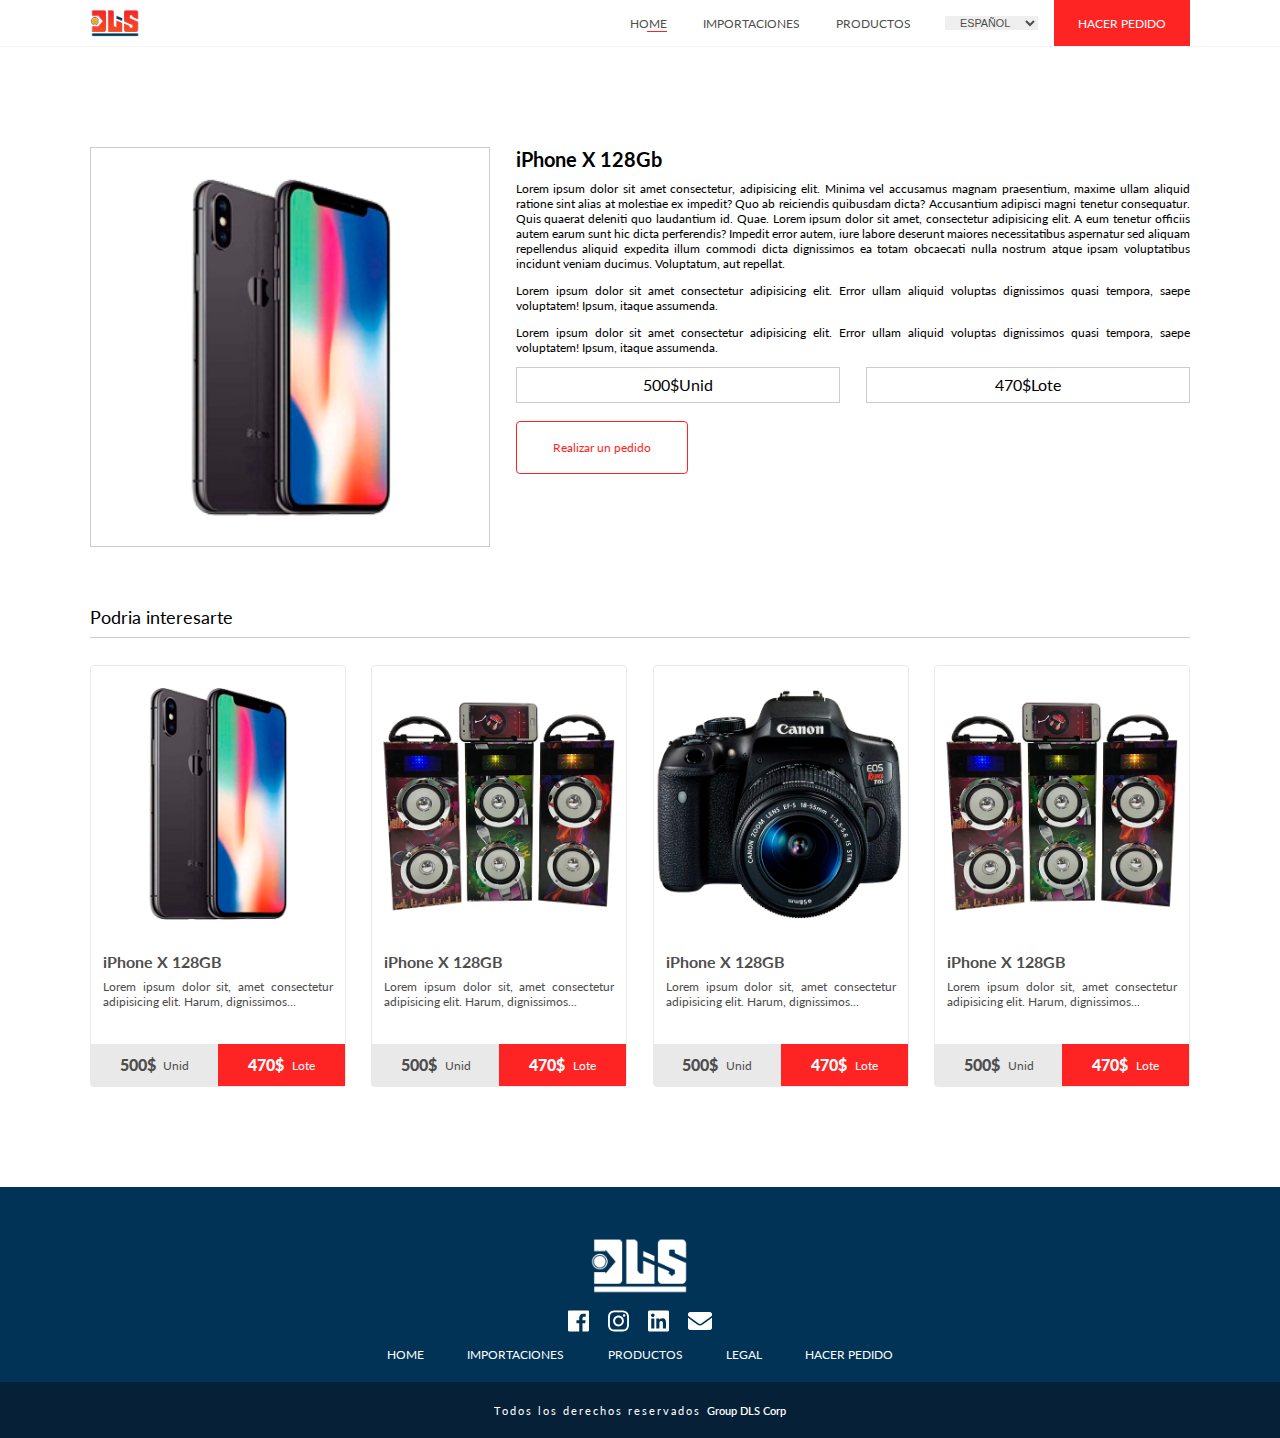
==== detalle_producto.html @ 07949add "version 2" ====
<!DOCTYPE html>
<html lang="es">
  <head>
    <meta charset="UTF-8"/>
    <meta name="viewport" content="width=device-width, initial-scale=1.0"/>
    <meta http-equiv="X-UA-Compatible" content="ie=edge"/>
    <link rel="stylesheet" href="css/style.css"/>
    <title>Group Dls Corp</title>
  </head>
  <body>
    <header>
      <div class="container">
        <div class="spc_header">
          <div class="logo"><a href="index.html"><img src="image/logo_dls_03.png" alt=""/></a></div>
          <div class="spc_menu">
            <div class="contrl_resnpnns">
              <div class="btn_responsiv active"><i class="fas fa-bars"></i></div>
              <div class="btn_close_menu_responssv"><i class="fas fa-times"></i></div>
            </div>
            <div class="menu"><a class="nrml active" href="index.html">home</a><a class="nrml" href="importaciones.html">importaciones</a><a class="nrml" href="productos.html">Productos</a>
              <select>
                <option>Español</option>
                <option>Ingles</option>
              </select><a class="cll" href="pedido.html">hacer pedido</a>
            </div>
          </div>
        </div>
      </div>
    </header>
    <section class="detalle_product">
      <div class="container">
        <div class="spc_detalle_prdct">
          <div class="img_producto"><img src="image/gallery/smartphone.png" alt=""/></div>
          <div class="descrip_prodct">
            <h1>iPhone X 128Gb</h1>
            <p>Lorem ipsum dolor sit amet consectetur, adipisicing elit. Minima vel accusamus magnam praesentium, maxime ullam aliquid ratione sint alias at molestiae ex impedit? Quo ab reiciendis quibusdam dicta? Accusantium adipisci magni tenetur consequatur. Quis quaerat deleniti quo laudantium id. Quae. Lorem ipsum dolor sit amet, consectetur adipisicing elit. A eum tenetur officiis autem earum sunt hic dicta perferendis? Impedit error autem, iure labore deserunt maiores necessitatibus aspernatur sed aliquam repellendus aliquid expedita illum commodi dicta dignissimos ea totam obcaecati nulla nostrum atque ipsam voluptatibus incidunt veniam ducimus. Voluptatum, aut repellat.</p>
            <p>Lorem ipsum dolor sit amet consectetur adipisicing elit. Error ullam aliquid voluptas dignissimos quasi tempora, saepe voluptatem! Ipsum, itaque assumenda.</p>
            <p>Lorem ipsum dolor sit amet consectetur adipisicing elit. Error ullam aliquid voluptas dignissimos quasi tempora, saepe voluptatem! Ipsum, itaque assumenda.</p>
            <div class="spc_price">
              <div class="unidd_detalle">
                <div class="monto_detalle">500$</div><span>Unid</span>
              </div>
              <div class="lote_detalle">
                <div class="monto_detalle">470$</div><span>Lote</span>
              </div>
            </div>
            <div class="spc_pedido"><a href="pedido.html">Realizar un pedido</a></div>
          </div>
        </div>
        <div class="spc_relacionados">
          <div class="tiit_e">Podria interesarte</div>
          <div class="list_prcdc_relacionados"><a class="box_prodct" href="detalle_producto.html">
              <div class="top_prd">
                <div class="img_prd"><img src="image/gallery/smartphone.png" alt=""/></div>
                <div class="descrpt_prdct">
                  <h4>iPhone X 128GB</h4>
                  <p>Lorem ipsum dolor sit, amet consectetur adipisicing elit. Harum, dignissimos...</p>
                </div>
              </div>
              <div class="prce">
                <div class="unidd">
                  <div class="monto">500$</div><span>Unid</span>
                </div>
                <div class="lote">
                  <div class="monto">470$</div><span>Lote</span>
                </div>
              </div></a><a class="box_prodct" href="detalle_producto.html">
              <div class="top_prd">
                <div class="img_prd"><img src="image/gallery/speaker.png" alt=""/></div>
                <div class="descrpt_prdct">
                  <h4>iPhone X 128GB</h4>
                  <p>Lorem ipsum dolor sit, amet consectetur adipisicing elit. Harum, dignissimos...</p>
                </div>
              </div>
              <div class="prce">
                <div class="unidd">
                  <div class="monto">500$</div><span>Unid</span>
                </div>
                <div class="lote">
                  <div class="monto">470$</div><span>Lote</span>
                </div>
              </div></a><a class="box_prodct" href="detalle_producto.html">
              <div class="top_prd">
                <div class="img_prd"><img src="image/gallery/camara.png" alt=""/></div>
                <div class="descrpt_prdct">
                  <h4>iPhone X 128GB</h4>
                  <p>Lorem ipsum dolor sit, amet consectetur adipisicing elit. Harum, dignissimos...</p>
                </div>
              </div>
              <div class="prce">
                <div class="unidd">
                  <div class="monto">500$</div><span>Unid</span>
                </div>
                <div class="lote">
                  <div class="monto">470$</div><span>Lote</span>
                </div>
              </div></a><a class="box_prodct" href="detalle_producto.html">
              <div class="top_prd">
                <div class="img_prd"><img src="image/gallery/speaker.png" alt=""/></div>
                <div class="descrpt_prdct">
                  <h4>iPhone X 128GB</h4>
                  <p>Lorem ipsum dolor sit, amet consectetur adipisicing elit. Harum, dignissimos...</p>
                </div>
              </div>
              <div class="prce">
                <div class="unidd">
                  <div class="monto">500$</div><span>Unid</span>
                </div>
                <div class="lote">
                  <div class="monto">470$</div><span>Lote</span>
                </div>
              </div></a></div>
        </div>
      </div>
    </section>
    <footer>
      <div class="footer">
        <div class="spc_logo_footer"><a href="index.html"><img src="image/logo_dls_04.png" alt=""/></a></div>
        <div class="reddss_footer"><a href="#"><i class="fab fa-facebook"></i></a><a href="#"><i class="fab fa-instagram"></i></a><a href="#"><i class="fab fa-linkedin"></i></a><a href="#"><i class="fas fa-envelope"></i></a></div>
        <div class="menu_footer"><a href="index.html">home</a><a href="importaciones.html">importaciones</a><a href="productos.html">Productos</a><a href="legal.html">Legal</a><a href="pedido.html">hacer pedido</a></div>
      </div>
      <div class="subb_footer">
        <p>Todos los derechos reservados<span>Group DLS Corp</span></p>
      </div>
    </footer>
    <script src="js/jquery.js"></script>
    <script src="js/all.js"></script>
    <script src="js/j_dls.js"></script>
  </body>
</html>
---- css/style.css ----
@import url("https://fonts.googleapis.com/css?family=Lato:300,400,700,900&display=swap");
img {
  max-width: 100%;
  display: block; }

body {
  font-family: 'Lato', sans-serif;
  font-size: 12px;
  margin: 0;
  padding: 0; }
  body img {
    display: block; }
  body a {
    text-decoration: none;
    outline: none; }

body::-webkit-scrollbar {
  width: 10px;
  background-color: rgba(255, 255, 255, 0); }

body::-webkit-scrollbar-track {
  background-color: white; }

body::-webkit-scrollbar-thumb {
  background-color: #ff2424; }

.container {
  max-width: 1100px;
  margin: 0 auto; }

header {
  border-bottom: 1px solid #f4f4f4;
  background-color: white; }
  header .spc_header {
    display: -webkit-box;
    display: -ms-flexbox;
    display: flex;
    -webkit-box-pack: justify;
    -ms-flex-pack: justify;
    justify-content: space-between;
    -webkit-box-align: center;
    -ms-flex-align: center;
    align-items: center; }
    header .spc_header .logo {
      width: 50px;
      padding: .5em 0; }
    header .spc_header .spc_menu {
      display: -webkit-box;
      display: -ms-flexbox;
      display: flex;
      -webkit-box-align: center;
      -ms-flex-align: center;
      align-items: center; }
      header .spc_header .spc_menu .contrl_resnpnns {
        display: none; }
        header .spc_header .spc_menu .contrl_resnpnns .btn_responsiv {
          display: none; }
          header .spc_header .spc_menu .contrl_resnpnns .btn_responsiv svg {
            font-size: 2em;
            color: #013356;
            padding: .3em .5em; }
        header .spc_header .spc_menu .contrl_resnpnns .btn_close_menu_responssv {
          display: none; }
          header .spc_header .spc_menu .contrl_resnpnns .btn_close_menu_responssv svg {
            font-size: 2em;
            color: #013356;
            padding: .3em .5em; }
        header .spc_header .spc_menu .contrl_resnpnns .active {
          display: block; }
      header .spc_header .spc_menu .menu {
        display: -webkit-box;
        display: -ms-flexbox;
        display: flex;
        -webkit-box-align: center;
        -ms-flex-align: center;
        align-items: center; }
        header .spc_header .spc_menu .menu a {
          text-transform: uppercase;
          -webkit-transition: .4s;
          -o-transition: .4s;
          transition: .4s;
          position: relative; }
        header .spc_header .spc_menu .menu .active {
          color: #ff2424; }
        header .spc_header .spc_menu .menu .active::before {
          content: "";
          position: absolute;
          top: 100%;
          right: 0;
          width: 20px;
          height: 1px;
          background-color: #ff2424; }
        header .spc_header .spc_menu .menu .nrml {
          color: #4d4d4d;
          margin: .3em 1.5em; }
        header .spc_header .spc_menu .menu .nrml:hover {
          color: #ff2424; }
        header .spc_header .spc_menu .menu select {
          padding: .0 1em;
          margin: .3em 1.5em;
          border: none;
          outline: none;
          text-transform: uppercase;
          font-size: .9em;
          color: #4d4d4d;
          cursor: pointer; }
        header .spc_header .spc_menu .menu .cll {
          background-color: #ff2424;
          padding: 1.3em 2em;
          color: white; }
        header .spc_header .spc_menu .menu .cll:hover {
          background-color: #013356; }

.spc_indxx {
  position: relative;
  background-color: #013356; }
  .spc_indxx .box_sliddrrr {
    position: relative;
    width: 100%;
    height: 100vh;
    overflow: hidden; }
    .spc_indxx .box_sliddrrr .slider {
      position: absolute;
      top: 0;
      left: 0;
      width: 100%;
      height: 100%; }
    .spc_indxx .box_sliddrrr .content_slider {
      position: absolute;
      z-index: 2;
      width: 100%;
      height: 100%;
      display: -webkit-box;
      display: -ms-flexbox;
      display: flex;
      -webkit-box-orient: vertical;
      -webkit-box-direction: normal;
      -ms-flex-direction: column;
      flex-direction: column;
      -webkit-box-align: start;
      -ms-flex-align: start;
      align-items: flex-start;
      -webkit-box-pack: center;
      -ms-flex-pack: center;
      justify-content: center; }
      .spc_indxx .box_sliddrrr .content_slider .titt {
        font-size: 4em;
        text-transform: uppercase;
        font-weight: 300;
        color: #FFFFFF; }
      .spc_indxx .box_sliddrrr .content_slider .prev_txt {
        width: 60%;
        color: #FFFFFF; }
        .spc_indxx .box_sliddrrr .content_slider .prev_txt p {
          font-size: 1.3em;
          text-align: justify; }
      .spc_indxx .box_sliddrrr .content_slider .call_to_action_slider {
        background-color: #FFFFFF;
        width: 200px;
        height: 40px;
        color: #ff2424;
        display: -webkit-box;
        display: -ms-flexbox;
        display: flex;
        -webkit-box-pack: center;
        -ms-flex-pack: center;
        justify-content: center;
        -webkit-box-align: center;
        -ms-flex-align: center;
        align-items: center;
        border-radius: 4px; }
    .spc_indxx .box_sliddrrr .imgg_sldrrr {
      opacity: .5;
      width: 100%;
      height: 100%; }
      .spc_indxx .box_sliddrrr .imgg_sldrrr img {
        width: 100%;
        height: 100%;
        -o-object-fit: cover;
        object-fit: cover; }

section {
  padding: 100px 0;
  min-height: 400px; }

.spc_catgg .sp_categorias {
  display: -ms-grid;
  display: grid;
  -ms-grid-columns: (1fr)[3];
  grid-template-columns: repeat(3, 1fr);
  grid-gap: 2vw; }
  .spc_catgg .sp_categorias .box_categoria .cntrl_immg {
    position: relative; }
    .spc_catgg .sp_categorias .box_categoria .cntrl_immg .bg_categg {
      height: 150px;
      overflow: hidden; }
      .spc_catgg .sp_categorias .box_categoria .cntrl_immg .bg_categg img {
        width: 100%;
        height: 100%;
        -o-object-fit: cover;
        object-fit: cover; }
    .spc_catgg .sp_categorias .box_categoria .cntrl_immg .prd_catg {
      position: absolute;
      width: 100%;
      bottom: -60%;
      display: -webkit-box;
      display: -ms-flexbox;
      display: flex;
      -webkit-box-pack: center;
      -ms-flex-pack: center;
      justify-content: center; }
      .spc_catgg .sp_categorias .box_categoria .cntrl_immg .prd_catg img {
        width: 60% !important; }
  .spc_catgg .sp_categorias .box_categoria .contttn_catg {
    padding-top: 80px;
    display: -webkit-box;
    display: -ms-flexbox;
    display: flex;
    -webkit-box-orient: vertical;
    -webkit-box-direction: normal;
    -ms-flex-direction: column;
    flex-direction: column;
    -webkit-box-align: center;
    -ms-flex-align: center;
    align-items: center; }
    .spc_catgg .sp_categorias .box_categoria .contttn_catg .tiitt_ctg {
      text-transform: uppercase;
      font-size: 1.2em;
      text-align: center; }
    .spc_catgg .sp_categorias .box_categoria .contttn_catg p {
      font-size: .9em;
      line-height: 20px;
      text-align: justify; }
    .spc_catgg .sp_categorias .box_categoria .contttn_catg a {
      display: -webkit-box;
      display: -ms-flexbox;
      display: flex;
      width: 50%;
      padding: .5em;
      -webkit-box-align: center;
      -ms-flex-align: center;
      align-items: center;
      -webkit-box-pack: center;
      -ms-flex-pack: center;
      justify-content: center;
      color: #FFFFFF;
      background-color: #ff2424;
      -webkit-transition: .4s;
      -o-transition: .4s;
      transition: .4s; }
    .spc_catgg .sp_categorias .box_categoria .contttn_catg a:hover {
      background-color: #013356; }

.pallx {
  background-image: url(../image/gallery/exportaciones.jpg);
  background-attachment: fixed;
  background-size: cover;
  height: 50vh;
  display: -webkit-box;
  display: -ms-flexbox;
  display: flex;
  -webkit-box-pack: center;
  -ms-flex-pack: center;
  justify-content: center;
  -webkit-box-align: center;
  -ms-flex-align: center;
  align-items: center;
  -webkit-box-orient: vertical;
  -webkit-box-direction: normal;
  -ms-flex-direction: column;
  flex-direction: column; }
  .pallx .tiit_pllx {
    font-size: 3.5em;
    font-weight: 300;
    text-transform: uppercase;
    color: #3a3a3a; }
  .pallx h3 {
    font-size: 2em;
    text-transform: uppercase;
    margin: 0 0 .8em 0;
    color: #3a3a3a; }
  .pallx a {
    padding: 1em 2.5em;
    background-color: #013356;
    color: #FFFFFF;
    -webkit-transition: .4s;
    -o-transition: .4s;
    transition: .4s; }
  .pallx a:hover {
    background-color: #ff2424; }

.ventjss .spc_ventajas {
  display: -ms-grid;
  display: grid;
  -ms-grid-columns: (1fr)[3];
  grid-template-columns: repeat(3, 1fr);
  grid-gap: 2vw; }
  .ventjss .spc_ventajas .tiit_ventajas {
    -ms-grid-column-span: 3;
    grid-column: span 3;
    display: -webkit-box;
    display: -ms-flexbox;
    display: flex;
    -webkit-box-orient: vertical;
    -webkit-box-direction: normal;
    -ms-flex-direction: column;
    flex-direction: column;
    -webkit-box-align: center;
    -ms-flex-align: center;
    align-items: center;
    -webkit-box-pack: center;
    -ms-flex-pack: center;
    justify-content: center;
    font-size: 2em;
    text-transform: uppercase;
    letter-spacing: 4px;
    margin-bottom: 1em; }
    .ventjss .spc_ventajas .tiit_ventajas span {
      font-weight: 900; }
  .ventjss .spc_ventajas .col_ventajas .sub_ttl_vntjs {
    font-size: 1.5em;
    text-transform: uppercase; }
  .ventjss .spc_ventajas .col_ventajas p {
    line-height: 25px;
    text-align: justify; }
  .ventjss .spc_ventajas .spc_btm_more {
    -ms-grid-column-span: 3;
    grid-column: span 3;
    display: -webkit-box;
    display: -ms-flexbox;
    display: flex;
    -webkit-box-pack: center;
    -ms-flex-pack: center;
    justify-content: center;
    -webkit-box-align: center;
    -ms-flex-align: center;
    align-items: center; }
    .ventjss .spc_ventajas .spc_btm_more a {
      background-color: #ff2424;
      color: #FFFFFF;
      padding: 1em 2em; }

footer .footer {
  padding: 50px 0 20px;
  background-color: #013356;
  display: -webkit-box;
  display: -ms-flexbox;
  display: flex;
  -webkit-box-orient: vertical;
  -webkit-box-direction: normal;
  -ms-flex-direction: column;
  flex-direction: column;
  -webkit-box-align: center;
  -ms-flex-align: center;
  align-items: center;
  -webkit-box-pack: center;
  -ms-flex-pack: center;
  justify-content: center; }
  footer .footer .spc_logo_footer {
    width: 100px;
    margin-bottom: 1em; }
  footer .footer .reddss_footer {
    display: -webkit-box;
    display: -ms-flexbox;
    display: flex;
    margin-bottom: 1em; }
    footer .footer .reddss_footer a {
      font-size: 2em;
      padding: 0 .2em;
      margin: 0 .2em;
      color: #FFFFFF; }
    footer .footer .reddss_footer a:hover {
      color: #062038; }
  footer .footer .menu_footer a {
    text-transform: uppercase;
    padding: 0 .3em;
    margin: 0 1.5em;
    color: #FFFFFF; }
  footer .footer .menu_footer a:hover {
    color: #ff2424; }

footer .subb_footer {
  background-color: #062038;
  padding: 2em 0;
  font-size: .9em;
  color: #FFFFFF;
  display: -webkit-box;
  display: -ms-flexbox;
  display: flex;
  -webkit-box-pack: center;
  -ms-flex-pack: center;
  justify-content: center;
  -webkit-box-align: center;
  -ms-flex-align: center;
  align-items: center; }
  footer .subb_footer p {
    margin: 0;
    letter-spacing: 2px; }
    footer .subb_footer p span {
      letter-spacing: 0px;
      margin-left: .5em;
      font-weight: 600; }

.imports .spc_importaciones {
  display: -ms-grid;
  display: grid;
  -ms-grid-columns: (1fr)[2];
  grid-template-columns: repeat(2, 1fr);
  grid-gap: 2vw; }

.imports .formss iframe {
  width: 100%; }

.contennt_contacttt {
  position: relative;
  overflow: hidden; }
  .contennt_contacttt h4 {
    text-transform: uppercase;
    font-size: 18px; }
  .contennt_contacttt p {
    font-size: 11px; }
  .contennt_contacttt .line_info_top_conccct {
    margin-bottom: 4em; }
  .contennt_contacttt .line_info_contacttt {
    margin-bottom: 3em; }
    .contennt_contacttt .line_info_contacttt h5 {
      text-transform: uppercase;
      font-size: 13px;
      margin: 0; }
  .contennt_contacttt .btm_formmmmm {
    color: #ff2424;
    border: 1px solid #ff2424;
    width: 134px;
    height: 40px;
    margin-right: 1em;
    -webkit-transition: .4s;
    -o-transition: .4s;
    transition: .4s;
    position: relative;
    overflow: hidden;
    display: -webkit-box;
    display: -ms-flexbox;
    display: flex;
    cursor: pointer; }
    .contennt_contacttt .btm_formmmmm .cover_linkkksss {
      position: absolute;
      display: -webkit-box;
      display: -ms-flexbox;
      display: flex;
      -webkit-box-orient: vertical;
      -webkit-box-direction: normal;
      -ms-flex-direction: column;
      flex-direction: column;
      -webkit-box-align: center;
      -ms-flex-align: center;
      align-items: center;
      -webkit-box-pack: center;
      -ms-flex-pack: center;
      justify-content: center;
      height: 80px;
      width: 134px;
      top: -100%;
      -webkit-transition: .4s;
      -o-transition: .4s;
      transition: .4s; }
      .contennt_contacttt .btm_formmmmm .cover_linkkksss span {
        width: 134px;
        height: 40px;
        display: -webkit-box;
        display: -ms-flexbox;
        display: flex;
        -webkit-box-pack: center;
        -ms-flex-pack: center;
        justify-content: center;
        -webkit-box-align: center;
        -ms-flex-align: center;
        align-items: center;
        text-transform: uppercase; }
  .contennt_contacttt .btm_formmmmm:hover {
    background-color: #ff2424;
    color: #FFFFFF; }
    .contennt_contacttt .btm_formmmmm:hover .cover_linkkksss {
      top: 0%; }
  .contennt_contacttt .ventana_formmmm {
    padding: 60px 100px;
    width: 100%;
    height: 100vh;
    position: absolute;
    right: -100px;
    top: -150vh;
    background-color: #FFFFFF;
    -webkit-transition: .4S;
    -o-transition: .4S;
    transition: .4S; }
    .contennt_contacttt .ventana_formmmm form {
      position: relative; }
      .contennt_contacttt .ventana_formmmm form .line_inptt {
        display: -webkit-box;
        display: -ms-flexbox;
        display: flex;
        -webkit-box-orient: vertical;
        -webkit-box-direction: normal;
        -ms-flex-direction: column;
        flex-direction: column;
        margin-bottom: .5em; }
        .contennt_contacttt .ventana_formmmm form .line_inptt label {
          margin-bottom: .5em; }
        .contennt_contacttt .ventana_formmmm form .line_inptt input, .contennt_contacttt .ventana_formmmm form .line_inptt textarea {
          border: none;
          border-bottom: 1px solid #062038;
          padding: .5em;
          outline: none; }
        .contennt_contacttt .ventana_formmmm form .line_inptt textarea {
          height: 70px; }
      .contennt_contacttt .ventana_formmmm form .sspppsss_legal {
        margin-bottom: 1em; }
      .contennt_contacttt .ventana_formmmm form .spc_buttt button {
        border: none;
        background-color: transparent;
        font-size: 18px;
        font-weight: 700;
        color: rgba(0, 0, 0, 0.8);
        text-transform: uppercase;
        cursor: pointer; }
      .contennt_contacttt .ventana_formmmm form .spc_buttt button:hover {
        color: black; }
      .contennt_contacttt .ventana_formmmm form .btm_close_vntnt {
        position: absolute;
        top: 0px;
        right: 0px;
        cursor: pointer; }
  .contennt_contacttt .form_active {
    top: 0% !important; }

.top_id_prodctss {
  background-image: url(../image/bg_telefonos.jpg);
  background-attachment: fixed;
  background-size: cover;
  height: 250px;
  display: -webkit-box;
  display: -ms-flexbox;
  display: flex; }

.spc_prdccts {
  display: -ms-grid;
  display: grid;
  -ms-grid-columns: 200px 1fr;
  grid-template-columns: 200px 1fr;
  grid-gap: 2vh; }
  .spc_prdccts .prdctsss {
    display: -ms-grid;
    display: grid;
    -ms-grid-columns: (1fr)[3];
    grid-template-columns: repeat(3, 1fr);
    grid-gap: 2vw; }
    .spc_prdccts .prdctsss .paginador {
      -ms-grid-column-span: 3;
      grid-column: span 3;
      display: -webkit-box;
      display: -ms-flexbox;
      display: flex;
      -webkit-box-pack: center;
      -ms-flex-pack: center;
      justify-content: center;
      -webkit-box-align: center;
      -ms-flex-align: center;
      align-items: center;
      margin-top: 2em; }
      .spc_prdccts .prdctsss .paginador a {
        padding: .5em;
        color: #062038; }
      .spc_prdccts .prdctsss .paginador a:hover {
        color: #ff2424; }

.box_prodct {
  border: 1px solid #e9e9e9;
  border-radius: 4px;
  color: #4d4d4d;
  height: 420px;
  display: -webkit-box;
  display: -ms-flexbox;
  display: flex;
  -webkit-box-orient: vertical;
  -webkit-box-direction: normal;
  -ms-flex-direction: column;
  flex-direction: column;
  -webkit-box-pack: justify;
  -ms-flex-pack: justify;
  justify-content: space-between;
  -webkit-box-shadow: 0 0 0px rgba(0, 0, 0, 0);
  box-shadow: 0 0 0px rgba(0, 0, 0, 0);
  -webkit-transition: .4s;
  -o-transition: .4s;
  transition: .4s; }
  .box_prodct .img_prd {
    height: 275px; }
    .box_prodct .img_prd img {
      width: 100%;
      height: 100%;
      -o-object-fit: cover;
      object-fit: cover; }
  .box_prodct .descrpt_prdct {
    padding: 1em; }
    .box_prodct .descrpt_prdct h4 {
      font-size: 1.3em;
      margin: 0 0 .5em 0; }
    .box_prodct .descrpt_prdct p {
      margin: 0 0 .5em 0;
      text-align: justify; }
  .box_prodct .prce {
    display: -webkit-box;
    display: -ms-flexbox;
    display: flex;
    -webkit-box-pack: justify;
    -ms-flex-pack: justify;
    justify-content: space-between; }
    .box_prodct .prce .unidd {
      background-color: #e9e9e9; }
    .box_prodct .prce .lote {
      background-color: #ff2424;
      color: #FFFFFF; }
    .box_prodct .prce .unidd, .box_prodct .prce .lote {
      width: 50%;
      padding: 1em;
      display: -webkit-box;
      display: -ms-flexbox;
      display: flex;
      -webkit-box-align: center;
      -ms-flex-align: center;
      align-items: center;
      -webkit-box-pack: center;
      -ms-flex-pack: center;
      justify-content: center; }
      .box_prodct .prce .unidd .monto, .box_prodct .prce .lote .monto {
        font-size: 1.3em;
        margin-right: .5em;
        font-weight: 900; }

.box_prodct:hover {
  -webkit-transform: scale(1.1);
  -ms-transform: scale(1.1);
  transform: scale(1.1);
  -webkit-box-shadow: 0 0 30px rgba(0, 0, 0, 0.1);
  box-shadow: 0 0 30px rgba(0, 0, 0, 0.1); }

.detalle_product .spc_detalle_prdct {
  display: -ms-grid;
  display: grid;
  -ms-grid-columns: 400px 1fr;
  grid-template-columns: 400px 1fr;
  grid-gap: 2vw;
  margin-bottom: 50px; }
  .detalle_product .spc_detalle_prdct .img_producto {
    border: 1px solid #ccc;
    max-width: 400px; }
    .detalle_product .spc_detalle_prdct .img_producto img {
      width: 100%;
      height: 100%;
      -o-object-fit: cover;
      object-fit: cover; }
  .detalle_product .spc_detalle_prdct .descrip_prodct h1 {
    font-size: 1.7em;
    margin: 0 0 .5em 0; }
  .detalle_product .spc_detalle_prdct .descrip_prodct p {
    line-height: 15px;
    margin: 0 0 1em 0;
    text-align: justify; }
  .detalle_product .spc_detalle_prdct .descrip_prodct .spc_price {
    display: -ms-grid;
    display: grid;
    -ms-grid-columns: (1fr)[2];
    grid-template-columns: repeat(2, 1fr);
    grid-gap: 2vw;
    margin-bottom: 1.5em; }
    .detalle_product .spc_detalle_prdct .descrip_prodct .spc_price .unidd_detalle, .detalle_product .spc_detalle_prdct .descrip_prodct .spc_price .lote_detalle {
      display: -webkit-box;
      display: -ms-flexbox;
      display: flex;
      -webkit-box-pack: center;
      -ms-flex-pack: center;
      justify-content: center;
      -webkit-box-align: center;
      -ms-flex-align: center;
      align-items: center;
      font-size: 1.3em;
      border: 1px solid #ccc;
      padding: .5em; }
      .detalle_product .spc_detalle_prdct .descrip_prodct .spc_price .unidd_detalle .monto_detalle span, .detalle_product .spc_detalle_prdct .descrip_prodct .spc_price .lote_detalle .monto_detalle span {
        margin-left: 1em; }

.spc_pedido {
  display: -webkit-box;
  display: -ms-flexbox;
  display: flex; }
  .spc_pedido a {
    padding: 1.5em 3em;
    color: #ff2424;
    border-radius: 4px;
    border: 1px solid #ff2424;
    -webkit-transition: .4s;
    -o-transition: .4s;
    transition: .4s; }
  .spc_pedido a:hover {
    background-color: #ff2424;
    color: #FFFFFF; }

.list_prcdc_relacionados {
  display: -ms-grid;
  display: grid;
  -ms-grid-columns: (1fr)[4];
  grid-template-columns: repeat(4, 1fr);
  grid-gap: 2vw; }

.spc_relacionados .tiit_e {
  font-size: 1.5em;
  padding: .5em 0;
  border-bottom: 1px solid #ccc;
  margin-bottom: 1.5em; }

.importaciones .spc_imports_inf {
  color: #4d4d4d; }
  .importaciones .spc_imports_inf h1 {
    font-size: 1.7em; }
  .importaciones .spc_imports_inf .box_img1 {
    height: 400px;
    overflow: hidden;
    display: -webkit-box;
    display: -ms-flexbox;
    display: flex;
    margin-bottom: 2em;
    border: 1px solid #ccc;
    padding: .3em;
    border-radius: 4px; }
    .importaciones .spc_imports_inf .box_img1 img {
      width: 100%;
      height: 100%;
      -o-object-fit: cover;
      object-fit: cover; }
  .importaciones .spc_imports_inf p {
    text-align: justify;
    line-height: 15px;
    margin: 0 0 1.5em 0; }

@media only screen and (max-width: 1100px) {
  .container {
    padding: 0 1em; } }

@media only screen and (max-width: 1024px) {
  .prdctsss {
    -ms-grid-columns: (1fr)[2] !important;
    grid-template-columns: repeat(2, 1fr) !important; }
    .prdctsss .paginador {
      -ms-grid-column-span: 2 !important;
      grid-column: span 2 !important; } }

@media only screen and (max-width: 800px) {
  .list_prcdc_relacionados {
    -ms-grid-columns: (1fr)[2] !important;
    grid-template-columns: repeat(2, 1fr) !important; } }

@media only screen and (max-width: 700px) {
  .spc_importaciones {
    -ms-grid-columns: (1fr)[1] !important;
    grid-template-columns: repeat(1, 1fr) !important; }
    .spc_importaciones .formss {
      -ms-grid-row: 2;
      grid-row: 2; }
    .spc_importaciones .contennt_contacttt {
      margin-bottom: 2em; }
  .spc_prdccts .bar_categss, .spc_prdccts .prdctsss {
    -ms-grid-column-span: 2;
    grid-column: span 2; }
  .spc_prdccts .bar_categss {
    display: -ms-grid;
    display: grid;
    -ms-grid-columns: (1fr)[3];
    grid-template-columns: repeat(3, 1fr);
    margin-bottom: 2em; }
  .spc_detalle_prdct {
    -ms-grid-columns: (1fr)[1] !important;
    grid-template-columns: repeat(1, 1fr) !important; }
    .spc_detalle_prdct .img_producto {
      margin: 0 auto; } }

@media only screen and (max-width: 650px) {
  header {
    position: fixed;
    top: 0;
    left: 0;
    width: 100%;
    z-index: 4; }
  .spc_menu {
    position: relative; }
    .spc_menu .menu {
      position: absolute;
      top: 107%;
      right: -220px;
      z-index: 3;
      -webkit-box-orient: vertical;
      -webkit-box-direction: normal;
      -ms-flex-direction: column;
      flex-direction: column;
      background-color: white;
      width: 200px;
      height: 110vh;
      -webkit-transition: .4s;
      -o-transition: .4s;
      transition: .4s; }
      .spc_menu .menu .nrml, .spc_menu .menu .cll, .spc_menu .menu select {
        background-color: white !important;
        color: #4d4d4d !important;
        padding: 1em 0 !important; }
  .contrl_resnpnns {
    display: block !important; }
  .active_menu {
    right: -12px !important;
    -webkit-box-shadow: -30px 10px 20px rgba(0, 0, 0, 0.5);
    box-shadow: -30px 10px 20px rgba(0, 0, 0, 0.5); }
  .sp_categorias, .spc_ventajas {
    -ms-grid-columns: (1fr)[2] !important;
    grid-template-columns: repeat(2, 1fr) !important; }
    .sp_categorias .tiit_ventajas, .sp_categorias .spc_btm_more, .spc_ventajas .tiit_ventajas, .spc_ventajas .spc_btm_more {
      -ms-grid-column-span: 2 !important;
      grid-column: span 2 !important; }
  .pallx {
    text-align: center; }
    .pallx .tiit_pllx {
      font-size: 1.5em !important; }
    .pallx h3 {
      font-size: 1.8em !important; }
  .menu_footer {
    display: none; }
  .content_slider .titt {
    font-size: 2.5em !important; }
  .content_slider .prev_txt {
    width: 100% !important;
    line-height: 25px; } }

@media only screen and (max-width: 500px) {
  .sp_categorias, .spc_ventajas {
    -ms-grid-columns: (1fr)[1] !important;
    grid-template-columns: repeat(1, 1fr) !important;
    grid-gap: 4vh !important; }
    .sp_categorias .tiit_ventajas, .sp_categorias .spc_btm_more, .spc_ventajas .tiit_ventajas, .spc_ventajas .spc_btm_more {
      -ms-grid-column-span: 1 !important;
      grid-column: span 1 !important; }
  .box_categoria {
    border-bottom: 1px solid #f4f4f4;
    padding-bottom: .5em; }
    .box_categoria .cntrl_immg .prd_catg {
      bottom: -100% !important; }
    .box_categoria .contttn_catg {
      padding-top: 150px !important; }
  .list_prcdc_relacionados {
    -ms-grid-columns: (1fr)[1] !important;
    grid-template-columns: repeat(1, 1fr) !important; } }

@media only screen and (max-width: 450px) {
  .prdctsss {
    -ms-grid-columns: (1fr)[1] !important;
    grid-template-columns: repeat(1, 1fr) !important; }
    .prdctsss .paginador {
      -ms-grid-column-span: 1 !important;
      grid-column: span 1 !important; } }
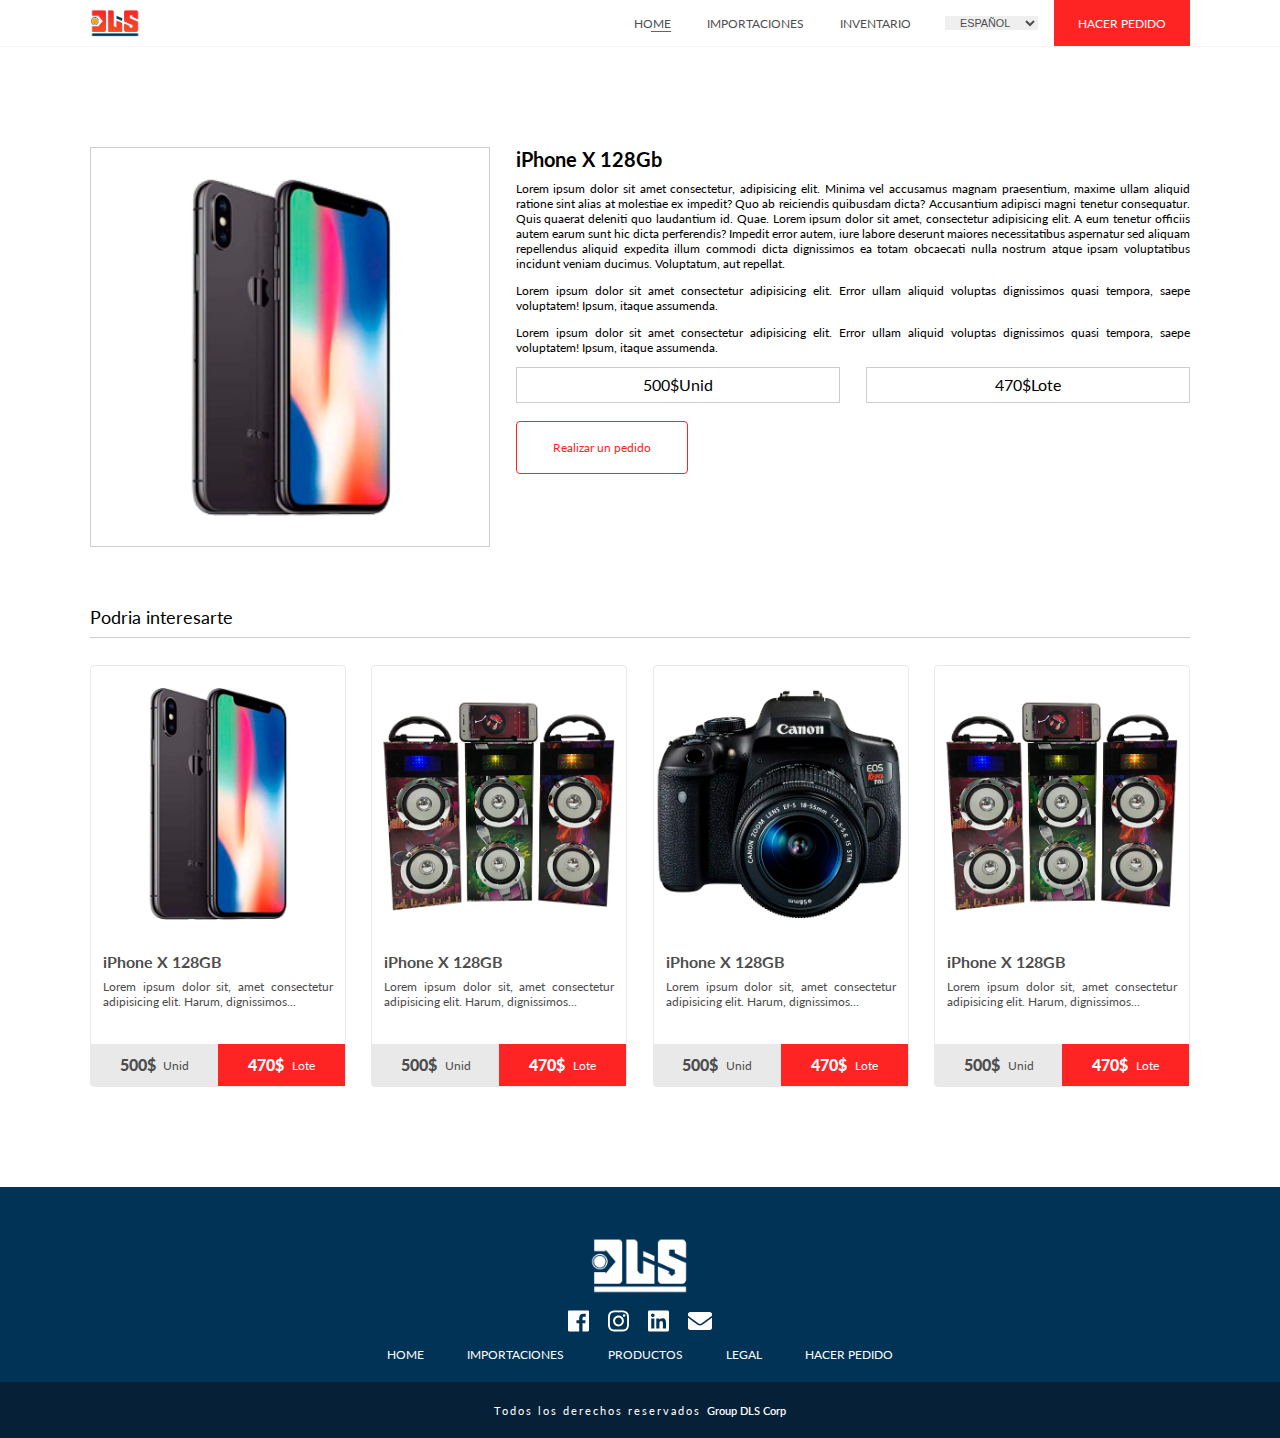
==== commit 3a922ff0: "version 2 corregida" ====
--- a/detalle_producto.html
+++ b/detalle_producto.html
@@ -17,7 +17,7 @@
               <div class="btn_responsiv active"><i class="fas fa-bars"></i></div>
               <div class="btn_close_menu_responssv"><i class="fas fa-times"></i></div>
             </div>
-            <div class="menu"><a class="nrml active" href="index.html">home</a><a class="nrml" href="importaciones.html">importaciones</a><a class="nrml" href="productos.html">Productos</a>
+            <div class="menu"><a class="nrml active" href="index.html">home</a><a class="nrml" href="importaciones.html">importaciones</a><a class="nrml" href="productos.html">Inventario</a>
               <select>
                 <option>Español</option>
                 <option>Ingles</option>
--- a/css/style.css
+++ b/css/style.css
@@ -643,6 +643,31 @@
   -webkit-box-shadow: 0 0 30px rgba(0, 0, 0, 0.1);
   box-shadow: 0 0 30px rgba(0, 0, 0, 0.1); }
 
+.bar_categss .line_categ h5 {
+  font-size: 1.7em;
+  margin: 0 0 .7em 0;
+  padding: .5em 0;
+  font-weight: 300;
+  border-bottom: 1px solid #ccc; }
+
+.bar_categss .line_categ .line_c {
+  margin-bottom: 1em;
+  border-bottom: 1px solid white;
+  cursor: pointer; }
+  .bar_categss .line_categ .line_c input {
+    cursor: pointer; }
+  .bar_categss .line_categ .line_c label {
+    cursor: pointer;
+    font-size: 1.1em;
+    padding: .5em 0;
+    letter-spacing: 1px; }
+
+.bar_categss .line_categ .line_c:hover {
+  border-bottom: 1px solid #ff2424; }
+
+.bar_categss .line_categ .active {
+  border-bottom: 1px solid #ff2424; }
+
 .detalle_product .spc_detalle_prdct {
   display: -ms-grid;
   display: grid;
@@ -740,6 +765,17 @@
     text-align: justify;
     line-height: 15px;
     margin: 0 0 1.5em 0; }
+
+.c404 {
+  display: -webkit-box;
+  display: -ms-flexbox;
+  display: flex;
+  -webkit-box-pack: center;
+  -ms-flex-pack: center;
+  justify-content: center;
+  -webkit-box-align: center;
+  -ms-flex-align: center;
+  align-items: center; }
 
 @media only screen and (max-width: 1100px) {
   .container {
@@ -836,6 +872,12 @@
     width: 100% !important;
     line-height: 25px; } }
 
+@media only screen and (max-width: 550px) {
+  .bar_categss {
+    -ms-grid-columns: (1fr)[2] !important;
+    grid-template-columns: repeat(2, 1fr) !important;
+    grid-gap: 2vw !important; } }
+
 @media only screen and (max-width: 500px) {
   .sp_categorias, .spc_ventajas {
     -ms-grid-columns: (1fr)[1] !important;
